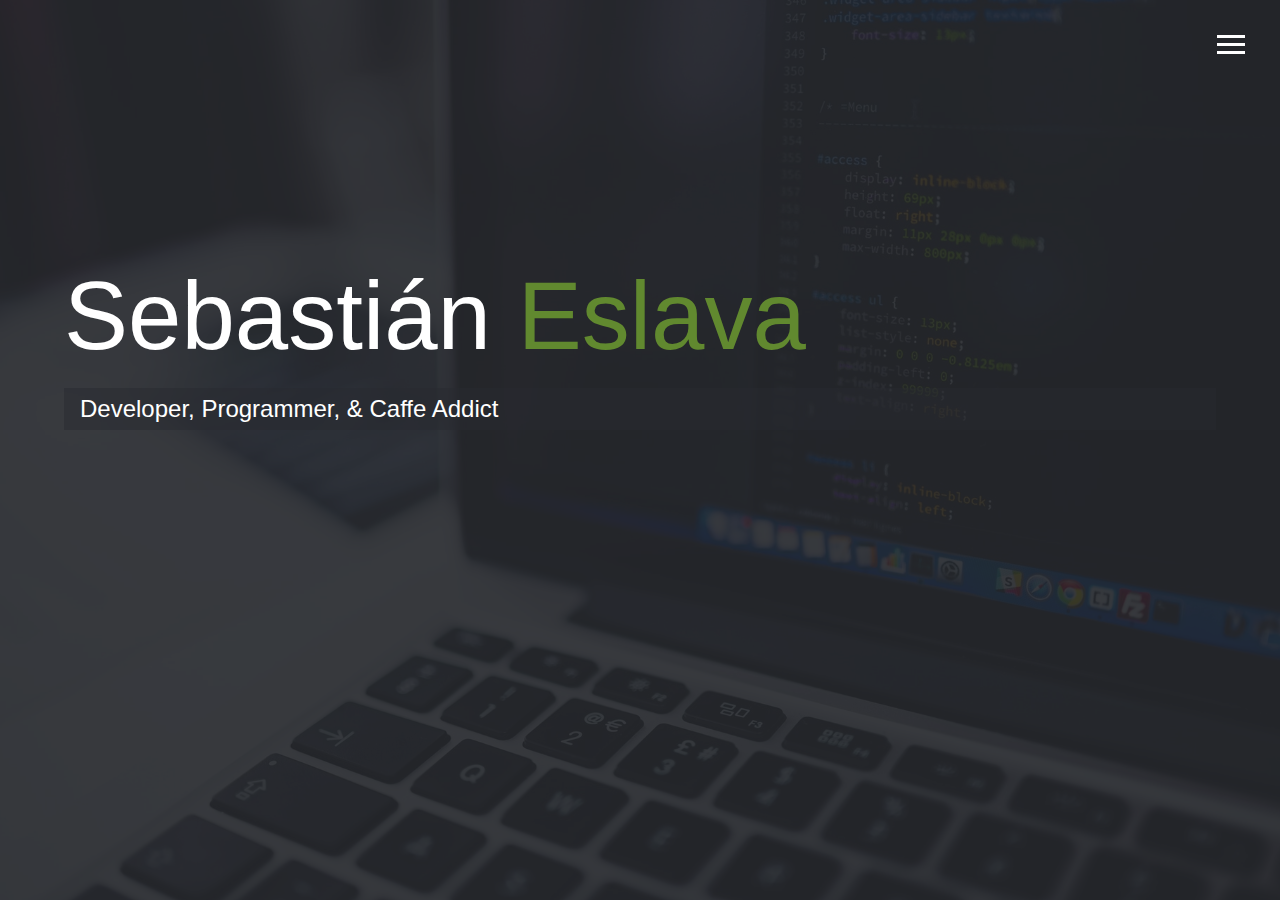
==== index.html @ bd24fe55 "SebastianWebsite" ====
<!DOCTYPE html>
<html lang="en">

<head>
  <meta charset="UTF-8">
  <meta name="viewport" content="width=device-width, initial-scale=1.0">
  <meta http-equiv="X-UA-Compatible" content="ie=edge">
  <link rel="stylesheet" href="https://use.fontawesome.com/releases/v5.2.0/css/all.css" integrity="sha384-hWVjflwFxL6sNzntih27bfxkr27PmbbK/iSvJ+a4+0owXq79v+lsFkW54bOGbiDQ"
    crossorigin="anonymous">

  <link rel="stylesheet" href="css/main.css">
  <title>Welcome To My Portfolio</title>
</head>

<body id="bg-img">
  <header>
    <div class="menu-btn">
      <div class="btn-line"></div>
      <div class="btn-line"></div>
      <div class="btn-line"></div>
    </div>

    <nav class="menu">
      <div class="menu-branding">
        <div class="portrait"></div>
      </div>
      <ul class="menu-nav">
        <li class="nav-item current">
          <a href="index.html" class="nav-link">
            Home
          </a>
        </li>
        <li class="nav-item">
          <a href="about.html" class="nav-link">
            About Me
          </a>
        </li>
        <li class="nav-item">
          <a href="work.html" class="nav-link">
            My Portfolio
          </a>
        </li>
        <li class="nav-item">
          <a href="contact.html" class="nav-link">
            How To Reach Me
          </a>
        </li>
      </ul>
    </nav>
  </header>

  <main id="home">
    <h1 class="lg-heading">
      Sebastián
      <span class="text-secondary">Eslava</span>
    </h1>
    <h2 class="sm-heading">
      Developer, Programmer, & Caffe Addict
    </h2>
    <div class="icons">
        <a href="https://www.linkedin.com/in/sebastianeslava/">
          <i class="fab fa-linkedin fa-2x"></i>
        </a>
        <a href="https://github.com/SebastianEslava">
          <i class="fab fa-github fa-2x"></i>
        </a>
      <a href="#!">
        <i class="fab fa-twitter fa-2x"></i>
      </a>
      <a href="#!">
        <i class="fab fa-facebook fa-2x"></i>
      </a>
    </div>
  </main>

  <script src="js/main.js"></script>
</body>

</html>
---- css/main.css ----
.menu-btn {
  position: absolute;
  z-index: 3;
  right: 35px;
  top: 35px;
  cursor: pointer;
  transition: all 0.5s ease-out; }
  .menu-btn .btn-line {
    width: 28px;
    height: 3px;
    margin: 0 0 5px 0;
    background: #fff;
    transition: all 0.5s ease-out; }
  .menu-btn.close {
    transform: rotate(180deg); }
    .menu-btn.close .btn-line:nth-child(1) {
      transform: rotate(45deg) translate(5px, 5px); }
    .menu-btn.close .btn-line:nth-child(2) {
      opacity: 0; }
    .menu-btn.close .btn-line:nth-child(3) {
      transform: rotate(-45deg) translate(7px, -6px); }

.menu {
  position: fixed;
  top: 0;
  width: 100%;
  opacity: 0.9;
  visibility: hidden; }
  .menu.show {
    visibility: visible; }
  .menu-branding, .menu-nav {
    display: flex;
    flex-flow: column wrap;
    align-items: center;
    justify-content: center;
    float: left;
    width: 50%;
    height: 100vh;
    overflow: hidden; }
  .menu-nav {
    margin: 0;
    padding: 0;
    background: black;
    list-style: none;
    transform: translate3d(0, -100%, 0);
    transition: all 0.5s ease-out; }
    .menu-nav.show {
      transform: translate3d(0, 0, 0); }
  .menu-branding {
    background: #222529;
    transform: translate3d(0, 100%, 0);
    transition: all 0.5s ease-out; }
    .menu-branding.show {
      transform: translate3d(0, 0, 0); }
    .menu-branding .portrait {
      width: 250px;
      height: 250px;
      background: url("../img/lg.jpg");
      border-radius: 50%;
      border: solid 3px #61892f; }
  .menu .nav-item {
    transform: translate3d(600px, 0, 0);
    transition: all 0.5s ease-out; }
    .menu .nav-item.show {
      transform: translate3d(0, 0, 0); }
    .menu .nav-item.current > a {
      color: #61892f; }
  .menu .nav-link {
    display: inline-block;
    position: relative;
    font-size: 30px;
    text-transform: uppercase;
    padding: 1rem 0;
    font-weight: 300;
    color: #fff;
    text-decoration: none;
    transition: all 0.5s ease-out; }
    .menu .nav-link:hover {
      color: #61892f; }

.nav-item:nth-child(1) {
  transition-delay: 0.1s; }

.nav-item:nth-child(2) {
  transition-delay: 0.2s; }

.nav-item:nth-child(3) {
  transition-delay: 0.3s; }

.nav-item:nth-child(4) {
  transition-delay: 0.4s; }

* {
  box-sizing: border-box; }

body {
  background: #222529;
  color: #fff;
  height: 100%;
  margin: 0;
  font-family: 'Segoe UI', Tahoma, Geneva, Verdana, sans-serif;
  line-height: 1.5; }
  body#bg-img {
    background: url(../img/background.jpg);
    background-attachment: fixed;
    background-size: cover; }
    body#bg-img:after {
      content: '';
      position: absolute;
      top: 0;
      right: 0;
      width: 100%;
      height: 100%;
      z-index: -1;
      background: rgba(34, 37, 41, 0.9); }

h1,
h2,
h3 {
  margin: 0;
  font-weight: 400; }
  h1.lg-heading,
  h2.lg-heading,
  h3.lg-heading {
    font-size: 6rem; }
  h1.sm-heading,
  h2.sm-heading,
  h3.sm-heading {
    margin-bottom: 2rem;
    padding: 0.2rem 1rem;
    background: rgba(39, 42, 47, 0.5); }

a {
  color: #fff;
  text-decoration: none; }

header {
  position: fixed;
  z-index: 2;
  width: 100%; }

.text-secondary {
  color: #61892f; }

main {
  padding: 4rem;
  min-height: calc(100vh - 60px); }
  main .icons {
    margin-top: 1rem; }
    main .icons a {
      padding: 0.4rem;
      transition: all 0.5s ease-out; }
      main .icons a:hover {
        color: #61892f; }
  main#home {
    overflow: hidden; }
    main#home h1 {
      margin-top: 20vh; }

.about-info {
  display: grid;
  grid-gap: 30px;
  grid-template-areas: 'bioimage bio bio' 'job1 job2 job3';
  grid-template-columns: repeat(3, 1fr); }
  .about-info .bio-image {
    grid-area: bioimage;
    margin: auto;
    border-radius: 50%;
    border: #61892f 3px solid; }
  .about-info .bio {
    grid-area: bio;
    font-size: 1.5rem; }
  .about-info .job-1 {
    grid-area: job1; }
  .about-info .job-2 {
    grid-area: job2; }
  .about-info .job-3 {
    grid-area: job3; }
  .about-info .job {
    background: #2e3237;
    padding: 0.5rem;
    border-bottom: #61892f 5px solid; }

.projects {
  display: grid;
  grid-gap: 0.7rem;
  grid-template-columns: repeat(3, 1fr); }
  .projects img {
    width: 100%;
    border: 3px black solid; }
    .projects img:hover {
      opacity: 0.5;
      border-color: #61892f;
      transition: all 0.5s ease-out; }

.boxes {
  display: flex;
  flex-wrap: wrap;
  justify-content: space-evenly;
  align-items: center;
  margin-top: 1rem; }
  .boxes div {
    font-size: 2rem;
    border: 3px #fff solid;
    padding: 1.5rem 2.5rem;
    margin-bottom: 3rem;
    border-radius: 12px;
    transition: all 0.5s ease-out; }
    .boxes div:hover {
      padding: 0.5rem 1.5rem;
      background: #61892f;
      color: #fff; }
      .boxes div:hover span {
        color: #fff; }

.btn, .btn-dark, .btn-light {
  display: block;
  padding: 0.5rem 1rem;
  border: 0;
  margin-bottom: 0.3rem; }
  .btn:hover, .btn-dark:hover, .btn-light:hover {
    background: #61892f;
    color: #fff; }

.btn-dark {
  background: black;
  color: #fff; }

.btn-light {
  background: #9da4ad;
  color: #333; }

#main-footer {
  text-align: center;
  padding: 1rem;
  background: #0b0c0d;
  color: #fff;
  height: 60px; }

@media screen and (min-width: 1171px) {
  .projects {
    grid-template-columns: repeat(4, 1fr); } }

@media screen and (min-width: 769px) and (max-width: 1170px) {
  .projects {
    grid-template-columns: repeat(3, 1fr); } }

@media screen and (max-width: 768px) {
  main {
    align-items: center;
    text-align: center; }
    main .lg-heading {
      line-height: 1;
      margin-bottom: 1rem; }
  ul.menu-nav,
  div.menu-branding {
    float: none;
    width: 100%;
    min-height: 0; }
    ul.menu-nav.show,
    div.menu-branding.show {
      transform: translate3d(0, 0, 0); }
  .menu-nav {
    height: 75vh;
    transform: translate3d(-100%, 0, 0);
    font-size: 24px; }
  .menu-branding {
    height: 25vh;
    transform: translate3d(100%, 0, 0); }
    .menu-branding .portrait {
      background: url("../img/lg_small.jpg");
      width: 150px;
      height: 150px; }
  .about-info {
    grid-template-areas: 'bioimage' 'bio' 'job1' 'job2' 'job3';
    grid-template-columns: 1fr; }
  .projects {
    grid-template-columns: repeat(2, 1fr); } }

@media screen and (max-width: 500px) {
  main {
    padding: 2rem; }
    main #home h1 {
      margin-top: 10vh; }
    main .lg-heading {
      margin-top: 1rem;
      font-size: 4rem; }
  .projects {
    grid-template-columns: 1fr; } }
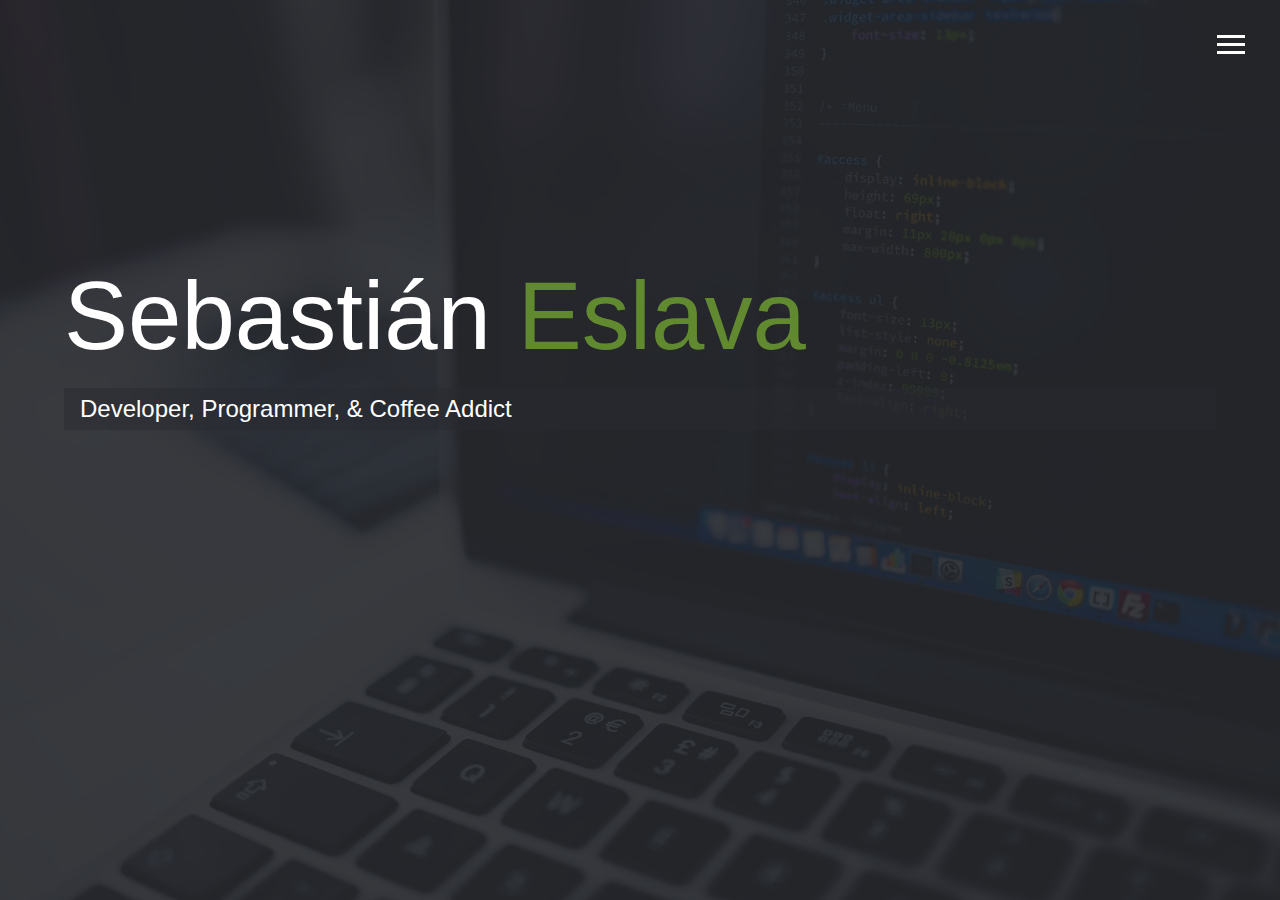
==== commit c3b3db83: "Update index.html" ====
--- a/index.html
+++ b/index.html
@@ -55,7 +55,7 @@
       <span class="text-secondary">Eslava</span>
     </h1>
     <h2 class="sm-heading">
-      Developer, Programmer, & Caffe Addict
+      Developer, Programmer, & Coffee Addict
     </h2>
     <div class="icons">
         <a href="https://www.linkedin.com/in/sebastianeslava/">
@@ -76,4 +76,4 @@
   <script src="js/main.js"></script>
 </body>
 
-</html>+</html>
